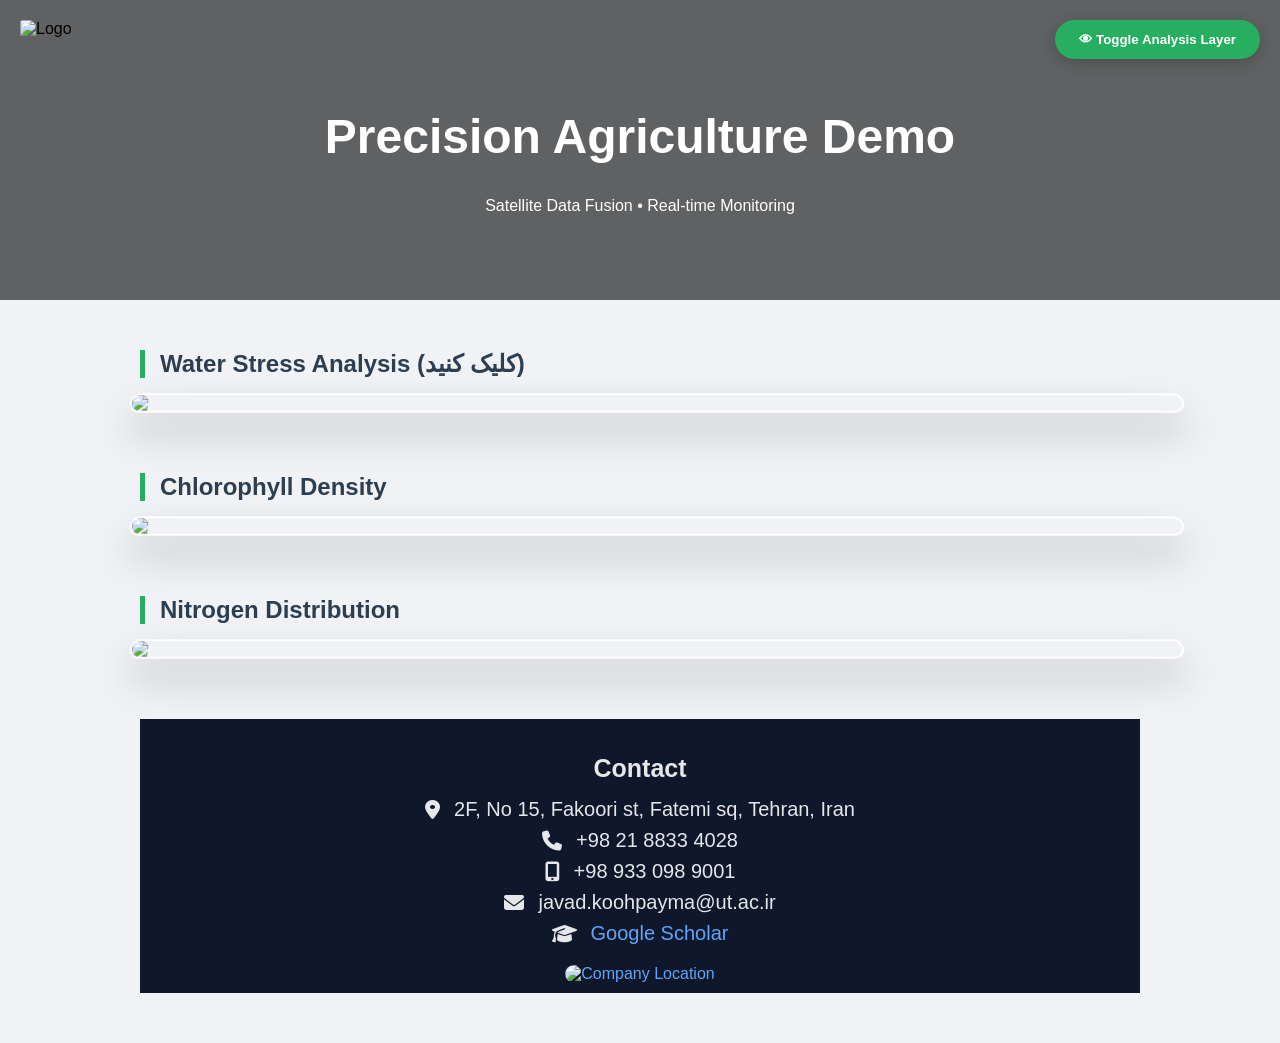
==== index.html @ 9142cc86 "Create index.html" ====
<!DOCTYPE html>
<html lang="en">
<head>
<meta charset="UTF-8">
<title>Satellite Monitoring – Perfect Alignment</title>
<meta name="viewport" content="width=device-width, initial-scale=1">

<style>
body {
    margin: 0;
    font-family: 'Segoe UI', Tahoma, Geneva, Verdana, sans-serif;
    background: #f0f2f5;
}

/* HEADER */
.header {
    height: 300px;
    background: linear-gradient(rgba(0,0,0,0.6), rgba(0,0,0,0.6)), url("header_satellite.jpg");
    background-size: cover;
    background-position: center;
    display: flex;
    align-items: center;
    justify-content: center;
    text-align: center;
    color: white;
}

/* CONTAINER */
.container {
    max-width: 1000px;
    margin: 50px auto;
    padding: 0 20px;
}

.image-block {
    margin-bottom: 60px;
}

.image-block h2 {
    margin-bottom: 15px;
    color: #2c3e50;
    border-left: 5px solid #27ae60;
    padding-left: 15px;
}

/* MAP WRAPPER (The Magic Layer) */
.map-bg {
    width: 105%;
	margin-left: -1%;
    /* انطباق ۱۰۰ درصد تصویر پس‌زمینه */
    background-image: url("satellite_underlay.jpg");
    background-size: 100% 100%; 
    background-repeat: no-repeat;
    
    border-radius: 12px;
    border: 2px solid #fff;
    overflow: hidden;

    /* افکت سه‌بعدی روی کل ظرف (هر دو لایه با هم) */
    box-shadow: 0 20px 40px rgba(0,0,0,0.2);
    transform: perspective(1200px) rotateX(15deg);
    transition: transform 0.5s cubic-bezier(0.2, 1, 0.3, 1), box-shadow 0.5s ease;
}

.map-bg:hover {
    transform: perspective(1200px) rotateX(0deg) scale(1.02);
    box-shadow: 0 30px 60px rgba(0,0,0,0.3);
}

/* ANALYSIS OVERLAY IMAGE */
.map-bg img {
    display: block;
    width: 100%;
    height: auto;
    /* اعمال شفاف‌سازی روی لایه بالایی */
    mix-blend-mode: normal;
    transition: opacity 0.3s ease;
}

/* TOGGLE BUTTON */
#toggleBlend {
    position: fixed;
    top: 20px;
    right: 20px;
    padding: 12px 24px;
    background: #27ae60;
    color: white;
    border: none;
    border-radius: 30px;
    font-weight: bold;
    cursor: pointer;
    z-index: 1000;
    box-shadow: 0 4px 15px rgba(0,0,0,0.2);
    transition: all 0.3s ease;
}

#toggleBlend:hover {
    background: #2ecc71;
    transform: translateY(-2px);
}

#toggleBlend:active {
    transform: translateY(0);
}

h1 {
    font-size: 48px;        /* سایز بزرگ */
    margin-top: 40px;
}

.logo-wrap{
    position: absolute;
    top: 20px;
    left: 20px;
    z-index: 10;
}

.logo{
    width: clamp(90px, 12vw, 140px);      /* ثابت */
    height: auto;      /* نسبت تصویر حفظ می‌شود */
    max-width: none;   /* جلوی کوچک/بزرگ شدن ناخواسته را بگیر */
    object-fit: contain;
    display: block;
	border-radius: 3px;
}

.contact-footer{
    margin-top:10px;
    padding:10px 10px;
    background:#0f172a;
    color:#e5e7eb;
    text-align:center;
    font-family:Arial, sans-serif;
}

.contact-footer h3{
    margin-bottom:15px;
    font-size:25px;
}


.contact-footer p {
	margin:6px 0;
    font-size:20px;
    display: flex;
    align-items: center;
    justify-content: center;
    gap: 14px;   /* فاصله بیشتر بین آیکن و متن */
    margin: 8px 0;
}

.contact-footer a{
    color:#60a5fa;
    text-decoration:none;
}

.contact-footer a:hover{
    text-decoration:underline;
}

.map-box{
    margin-top:20px;
}

.map-box img{
    width:100%;
    max-width:500px;
    border-radius:10px;
    cursor:pointer;
    transition:0.3s;
}

.map-box img:hover{
    transform:scale(1.03);
}


</style>
</head>
<link rel="stylesheet" href="https://cdnjs.cloudflare.com/ajax/libs/font-awesome/6.5.0/css/all.min.css">

<body>

<button id="toggleBlend">👁 Toggle Analysis Layer</button>

<div class="header">
    <div>
        <h1>Precision Agriculture Demo</h1>
        <p>Satellite Data Fusion • Real-time Monitoring</p>
    </div>
</div>
<div class="logo-wrap">
  <img src="logo.png" alt="Logo" class="logo">
</div>

<div class="container">

	

    <div class="image-block">
        <h2>Water Stress Analysis (کلیک کنید)</h2>
        <div class="map-bg">
            <img src="water_stress_sample.png" class="analysis-layer">
        </div>
    </div>

    <div class="image-block">
        <h2>Chlorophyll Density</h2>
        <div class="map-bg">
            <img src="chlorophyll_sample.png" class="analysis-layer">
        </div>
    </div>

    <div class="image-block">
        <h2>Nitrogen Distribution</h2>
        <div class="map-bg">
            <img src="nitrogen_sample.png" class="analysis-layer">
        </div>
    </div>
	
	<footer class="contact-footer">

<h3>Contact</h3>

<p>
<i class="fa-solid fa-location-dot"></i>
2F, No 15, Fakoori st, Fatemi sq, Tehran, Iran
</p>

<p>
<i class="fa-solid fa-phone"></i>
+98 21 8833 4028
</p>

<p>
<i class="fa-solid fa-mobile-screen-button"></i>
     +98 933 098 9001
</p>

<p>
<i class="fa-solid fa-envelope"></i>
 javad.koohpayma@ut.ac.ir
</p>

<p>
<i class="fa-solid fa-graduation-cap"></i>
<a href="https://scholar.google.com/" target="_blank">
Google Scholar
</a>
</p>

<div class="map-box">

<a href="https://www.google.com/maps?q=35.72016,51.40021" target="_blank">

<img src="company_location.jpg" alt="Company Location">

</a>

</div>


</footer>




</div>

<script>

    // دکمه کلی - همان قبلی
    let isBlended = false;   // پیش فرض: غیر شفاف
    const button = document.getElementById("toggleBlend");
    const images = document.querySelectorAll(".analysis-layer");

    button.onclick = function() {
        isBlended = !isBlended;

        images.forEach(img => {
            img.style.mixBlendMode = isBlended ? "multiply" : "normal";
        });

        button.style.background = isBlended ? "#27ae60" : "#2c3e50";
        button.innerText = isBlended ? "👁 Analysis Mode (ON)" : "🗺 Satellite Only (OFF)";
    };

    // کلیک روی هر عکس → فقط همان یکی شفاف/غیرشفاف شود
    images.forEach(img => {
        img.addEventListener("click", function() {
            if (img.style.mixBlendMode === "multiply") {
                img.style.mixBlendMode = "normal";     // غیر شفاف
            } else {
                img.style.mixBlendMode = "multiply";   // شفاف
            }
        });
    });

</script>


</body>
</html>
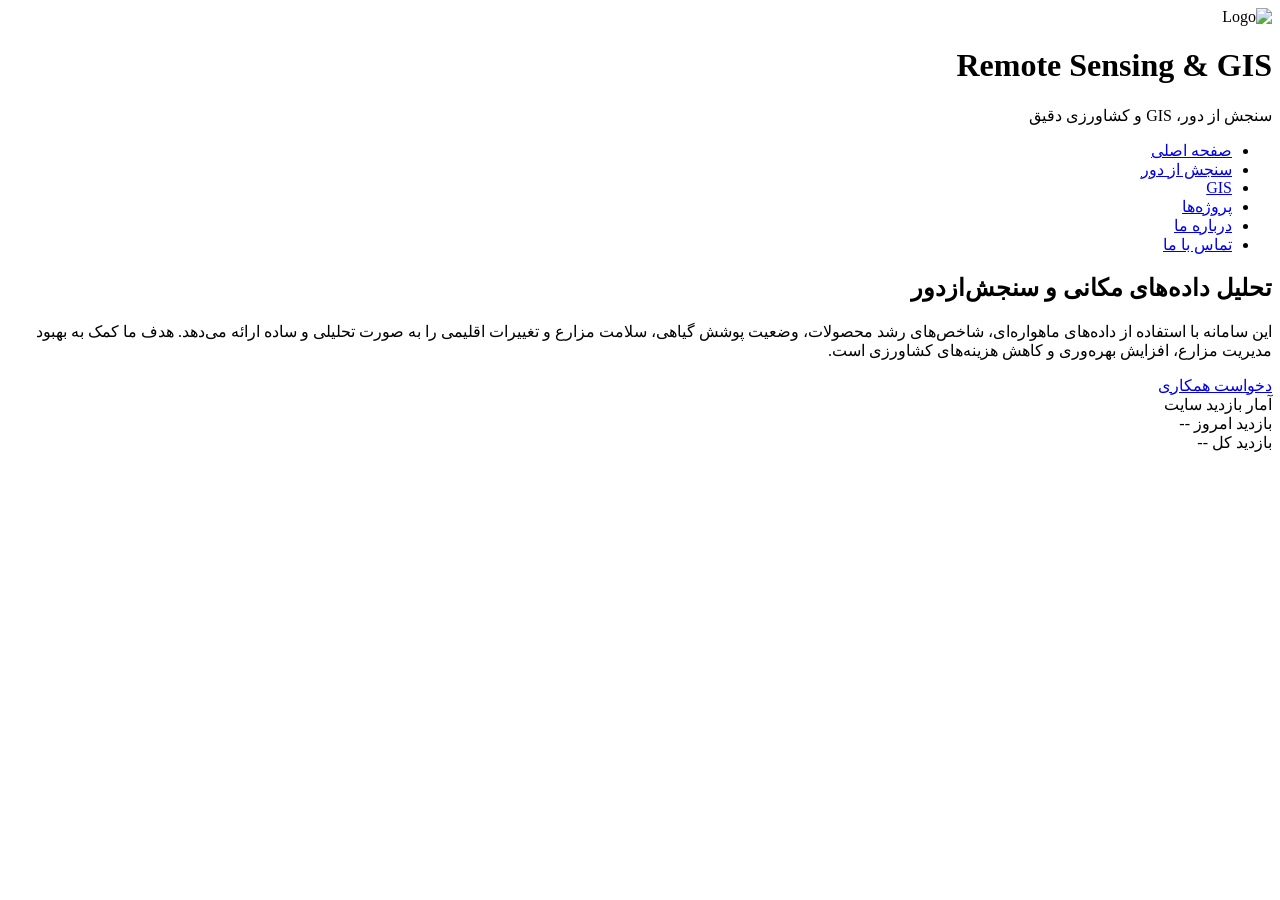
==== commit c77ac96f: "index.html" ====
--- a/index.html
+++ b/index.html
@@ -1,303 +1,71 @@
 <!DOCTYPE html>
-<html lang="en">
+<html lang="fa" dir="rtl">
 <head>
-<meta charset="UTF-8">
-<title>Satellite Monitoring – Perfect Alignment</title>
-<meta name="viewport" content="width=device-width, initial-scale=1">
+    <meta charset="UTF-8">
+    <title>GeoKesht</title>
+	<link rel="icon" href="favicon.png" type="image/png">
+    <link rel="stylesheet" href="style.css">
+	
+</head>
+<body>
 
-<style>
-body {
-    margin: 0;
-    font-family: 'Segoe UI', Tahoma, Geneva, Verdana, sans-serif;
-    background: #f0f2f5;
-}
+<div class="header">
+    <div class="logo-wrap">
+        <img src="logo.png" alt="Logo" class="logo">
+    </div>
 
-/* HEADER */
-.header {
-    height: 300px;
-    background: linear-gradient(rgba(0,0,0,0.6), rgba(0,0,0,0.6)), url("header_satellite.jpg");
-    background-size: cover;
-    background-position: center;
-    display: flex;
-    align-items: center;
-    justify-content: center;
-    text-align: center;
-    color: white;
-}
+    <div class="header-text">
+        <h1>Remote Sensing & GIS</h1>
+        <p>سنجش از دور، GIS و کشاورزی دقیق</p>
+    </div>
+</div>
 
-/* CONTAINER */
-.container {
-    max-width: 1000px;
-    margin: 50px auto;
-    padding: 0 20px;
-}
+<nav>
+    <ul>
+        <li><a href="index.html">صفحه اصلی</a></li>
+        <li><a href="remotesensing.html">سنجش از دور</a></li>
+        <li><a href="gis.html">GIS</a></li>
+        <li><a href="projects.html">پروژه‌ها</a></li>
+        <li><a href="about.html">درباره ما</a></li>
+        <li><a href="contact.html">تماس با ما</a></li>
+    </ul>
+</nav>
 
-.image-block {
-    margin-bottom: 60px;
-}
-
-.image-block h2 {
-    margin-bottom: 15px;
-    color: #2c3e50;
-    border-left: 5px solid #27ae60;
-    padding-left: 15px;
-}
-
-/* MAP WRAPPER (The Magic Layer) */
-.map-bg {
-    width: 105%;
-	margin-left: -1%;
-    /* انطباق ۱۰۰ درصد تصویر پس‌زمینه */
-    background-image: url("satellite_underlay.jpg");
-    background-size: 100% 100%; 
-    background-repeat: no-repeat;
-    
-    border-radius: 12px;
-    border: 2px solid #fff;
-    overflow: hidden;
-
-    /* افکت سه‌بعدی روی کل ظرف (هر دو لایه با هم) */
-    box-shadow: 0 20px 40px rgba(0,0,0,0.2);
-    transform: perspective(1200px) rotateX(15deg);
-    transition: transform 0.5s cubic-bezier(0.2, 1, 0.3, 1), box-shadow 0.5s ease;
-}
-
-.map-bg:hover {
-    transform: perspective(1200px) rotateX(0deg) scale(1.02);
-    box-shadow: 0 30px 60px rgba(0,0,0,0.3);
-}
-
-/* ANALYSIS OVERLAY IMAGE */
-.map-bg img {
-    display: block;
-    width: 100%;
-    height: auto;
-    /* اعمال شفاف‌سازی روی لایه بالایی */
-    mix-blend-mode: normal;
-    transition: opacity 0.3s ease;
-}
-
-/* TOGGLE BUTTON */
-#toggleBlend {
-    position: fixed;
-    top: 20px;
-    right: 20px;
-    padding: 12px 24px;
-    background: #27ae60;
-    color: white;
-    border: none;
-    border-radius: 30px;
-    font-weight: bold;
-    cursor: pointer;
-    z-index: 1000;
-    box-shadow: 0 4px 15px rgba(0,0,0,0.2);
-    transition: all 0.3s ease;
-}
-
-#toggleBlend:hover {
-    background: #2ecc71;
-    transform: translateY(-2px);
-}
-
-#toggleBlend:active {
-    transform: translateY(0);
-}
-
-h1 {
-    font-size: 48px;        /* سایز بزرگ */
-    margin-top: 40px;
-}
-
-.logo-wrap{
-    position: absolute;
-    top: 20px;
-    left: 20px;
-    z-index: 10;
-}
-
-.logo{
-    width: clamp(90px, 12vw, 140px);      /* ثابت */
-    height: auto;      /* نسبت تصویر حفظ می‌شود */
-    max-width: none;   /* جلوی کوچک/بزرگ شدن ناخواسته را بگیر */
-    object-fit: contain;
-    display: block;
-	border-radius: 3px;
-}
-
-.contact-footer{
-    margin-top:10px;
-    padding:10px 10px;
-    background:#0f172a;
-    color:#e5e7eb;
-    text-align:center;
-    font-family:Arial, sans-serif;
-}
-
-.contact-footer h3{
-    margin-bottom:15px;
-    font-size:25px;
-}
+<section class="content">
+    <h1>تحلیل داده‌های مکانی و سنجش‌ازدور</h1>
+	<p>این سامانه با استفاده از داده‌های ماهواره‌ای، شاخص‌های رشد محصولات، وضعیت پوشش گیاهی، سلامت مزارع و تغییرات اقلیمی را به صورت تحلیلی و ساده ارائه می‌دهد. هدف ما کمک به بهبود مدیریت مزارع، افزایش بهره‌وری و کاهش هزینه‌های کشاورزی است.</p>
+	<a href="contact.html" class="cta-btn">دخواست همکاری</a>
 
 
-.contact-footer p {
-	margin:6px 0;
-    font-size:20px;
-    display: flex;
-    align-items: center;
-    justify-content: center;
-    gap: 14px;   /* فاصله بیشتر بین آیکن و متن */
-    margin: 8px 0;
-}
+</section>
+<div class="stats-card">
+    <div class="stats-header">
+        <i class="fa-solid fa-chart-line"></i>
+        <span>آمار بازدید سایت</span>
+    </div>
 
-.contact-footer a{
-    color:#60a5fa;
-    text-decoration:none;
-}
+    <div class="stats-content">
+        <div class="stat-item">
+            <span class="stat-title">بازدید امروز</span>
+            <span id="today-count" class="stat-number">--</span>
+        </div>
 
-.contact-footer a:hover{
-    text-decoration:underline;
-}
-
-.map-box{
-    margin-top:20px;
-}
-
-.map-box img{
-    width:100%;
-    max-width:500px;
-    border-radius:10px;
-    cursor:pointer;
-    transition:0.3s;
-}
-
-.map-box img:hover{
-    transform:scale(1.03);
-}
-
-
-</style>
-</head>
-<link rel="stylesheet" href="https://cdnjs.cloudflare.com/ajax/libs/font-awesome/6.5.0/css/all.min.css">
-
-<body>
-
-<button id="toggleBlend">👁 Toggle Analysis Layer</button>
-
-<div class="header">
-    <div>
-        <h1>Precision Agriculture Demo</h1>
-        <p>Satellite Data Fusion • Real-time Monitoring</p>
-    </div>
-</div>
-<div class="logo-wrap">
-  <img src="logo.png" alt="Logo" class="logo">
-</div>
-
-<div class="container">
-
-	
-
-    <div class="image-block">
-        <h2>Water Stress Analysis (کلیک کنید)</h2>
-        <div class="map-bg">
-            <img src="water_stress_sample.png" class="analysis-layer">
+        <div class="stat-item">
+            <span class="stat-title">بازدید کل</span>
+            <span id="total-count" class="stat-number">--</span>
         </div>
     </div>
-
-    <div class="image-block">
-        <h2>Chlorophyll Density</h2>
-        <div class="map-bg">
-            <img src="chlorophyll_sample.png" class="analysis-layer">
-        </div>
-    </div>
-
-    <div class="image-block">
-        <h2>Nitrogen Distribution</h2>
-        <div class="map-bg">
-            <img src="nitrogen_sample.png" class="analysis-layer">
-        </div>
-    </div>
-	
-	<footer class="contact-footer">
-
-<h3>Contact</h3>
-
-<p>
-<i class="fa-solid fa-location-dot"></i>
-2F, No 15, Fakoori st, Fatemi sq, Tehran, Iran
-</p>
-
-<p>
-<i class="fa-solid fa-phone"></i>
-+98 21 8833 4028
-</p>
-
-<p>
-<i class="fa-solid fa-mobile-screen-button"></i>
-     +98 933 098 9001
-</p>
-
-<p>
-<i class="fa-solid fa-envelope"></i>
- javad.koohpayma@ut.ac.ir
-</p>
-
-<p>
-<i class="fa-solid fa-graduation-cap"></i>
-<a href="https://scholar.google.com/" target="_blank">
-Google Scholar
-</a>
-</p>
-
-<div class="map-box">
-
-<a href="https://www.google.com/maps?q=35.72016,51.40021" target="_blank">
-
-<img src="company_location.jpg" alt="Company Location">
-
-</a>
-
-</div>
-
-
-</footer>
-
-
-
-
 </div>
 
 <script>
-
-    // دکمه کلی - همان قبلی
-    let isBlended = false;   // پیش فرض: غیر شفاف
-    const button = document.getElementById("toggleBlend");
-    const images = document.querySelectorAll(".analysis-layer");
-
-    button.onclick = function() {
-        isBlended = !isBlended;
-
-        images.forEach(img => {
-            img.style.mixBlendMode = isBlended ? "multiply" : "normal";
-        });
-
-        button.style.background = isBlended ? "#27ae60" : "#2c3e50";
-        button.innerText = isBlended ? "👁 Analysis Mode (ON)" : "🗺 Satellite Only (OFF)";
-    };
-
-    // کلیک روی هر عکس → فقط همان یکی شفاف/غیرشفاف شود
-    images.forEach(img => {
-        img.addEventListener("click", function() {
-            if (img.style.mixBlendMode === "multiply") {
-                img.style.mixBlendMode = "normal";     // غیر شفاف
-            } else {
-                img.style.mixBlendMode = "multiply";   // شفاف
-            }
-        });
-    });
-
+fetch("counter.php")
+  .then(response => response.json())
+  .then(data => {
+      document.getElementById("today-count").innerText = data.today;
+      document.getElementById("total-count").innerText = data.total;
+  });
 </script>
-
 
 </body>
 </html>
+
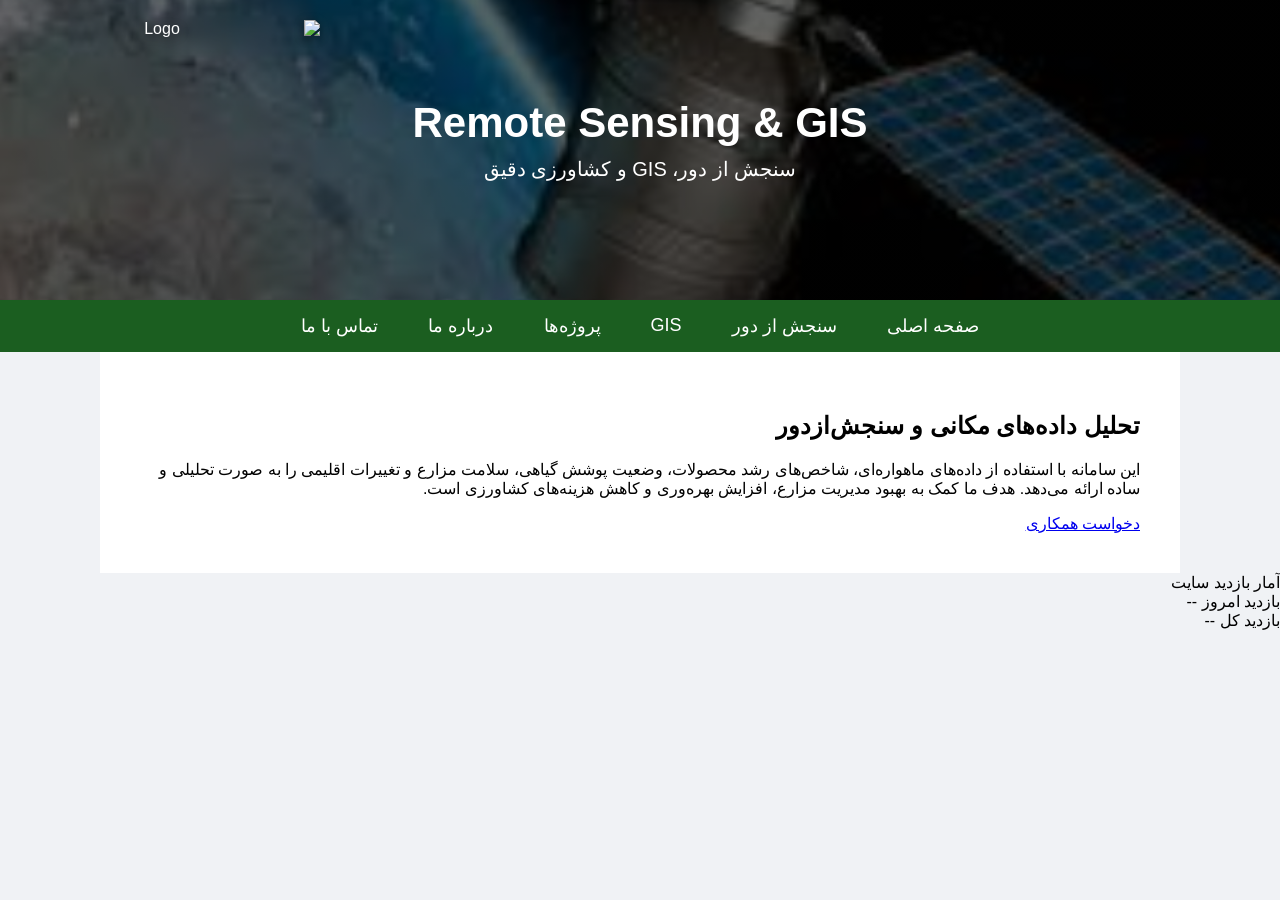
==== commit c526cfa2: "Add files via upload" ====
--- a/index.html
+++ b/index.html
@@ -1,71 +1,71 @@
-<!DOCTYPE html>
-<html lang="fa" dir="rtl">
-<head>
-    <meta charset="UTF-8">
-    <title>GeoKesht</title>
-	<link rel="icon" href="favicon.png" type="image/png">
-    <link rel="stylesheet" href="style.css">
-	
-</head>
-<body>
-
-<div class="header">
-    <div class="logo-wrap">
-        <img src="logo.png" alt="Logo" class="logo">
-    </div>
-
-    <div class="header-text">
-        <h1>Remote Sensing & GIS</h1>
-        <p>سنجش از دور، GIS و کشاورزی دقیق</p>
-    </div>
-</div>
-
-<nav>
-    <ul>
-        <li><a href="index.html">صفحه اصلی</a></li>
-        <li><a href="remotesensing.html">سنجش از دور</a></li>
-        <li><a href="gis.html">GIS</a></li>
-        <li><a href="projects.html">پروژه‌ها</a></li>
-        <li><a href="about.html">درباره ما</a></li>
-        <li><a href="contact.html">تماس با ما</a></li>
-    </ul>
-</nav>
-
-<section class="content">
-    <h1>تحلیل داده‌های مکانی و سنجش‌ازدور</h1>
-	<p>این سامانه با استفاده از داده‌های ماهواره‌ای، شاخص‌های رشد محصولات، وضعیت پوشش گیاهی، سلامت مزارع و تغییرات اقلیمی را به صورت تحلیلی و ساده ارائه می‌دهد. هدف ما کمک به بهبود مدیریت مزارع، افزایش بهره‌وری و کاهش هزینه‌های کشاورزی است.</p>
-	<a href="contact.html" class="cta-btn">دخواست همکاری</a>
-
-
-</section>
-<div class="stats-card">
-    <div class="stats-header">
-        <i class="fa-solid fa-chart-line"></i>
-        <span>آمار بازدید سایت</span>
-    </div>
-
-    <div class="stats-content">
-        <div class="stat-item">
-            <span class="stat-title">بازدید امروز</span>
-            <span id="today-count" class="stat-number">--</span>
-        </div>
-
-        <div class="stat-item">
-            <span class="stat-title">بازدید کل</span>
-            <span id="total-count" class="stat-number">--</span>
-        </div>
-    </div>
-</div>
-
-<script>
-fetch("counter.php")
-  .then(response => response.json())
-  .then(data => {
-      document.getElementById("today-count").innerText = data.today;
-      document.getElementById("total-count").innerText = data.total;
-  });
-</script>
-
-</body>
-</html>
-
+<!DOCTYPE html>
+<html lang="fa" dir="rtl">
+<head>
+    <meta charset="UTF-8">
+    <title>GeoKesht</title>
+	<link rel="icon" href="favicon.png" type="image/png">
+    <link rel="stylesheet" href="style.css">
+	
+</head>
+<body>
+
+<div class="header">
+    <div class="logo-wrap">
+        <img src="logo.png" alt="Logo" class="logo">
+    </div>
+
+    <div class="header-text">
+        <h1>Remote Sensing & GIS</h1>
+        <p>سنجش از دور، GIS و کشاورزی دقیق</p>
+    </div>
+</div>
+
+<nav>
+    <ul>
+        <li><a href="index.html">صفحه اصلی</a></li>
+        <li><a href="remotesensing.html">سنجش از دور</a></li>
+        <li><a href="gis.html">GIS</a></li>
+        <li><a href="projects.html">پروژه‌ها</a></li>
+        <li><a href="about.html">درباره ما</a></li>
+        <li><a href="contact.html">تماس با ما</a></li>
+    </ul>
+</nav>
+
+<section class="content">
+    <h1>تحلیل داده‌های مکانی و سنجش‌ازدور</h1>
+	<p>این سامانه با استفاده از داده‌های ماهواره‌ای، شاخص‌های رشد محصولات، وضعیت پوشش گیاهی، سلامت مزارع و تغییرات اقلیمی را به صورت تحلیلی و ساده ارائه می‌دهد. هدف ما کمک به بهبود مدیریت مزارع، افزایش بهره‌وری و کاهش هزینه‌های کشاورزی است.</p>
+	<a href="contact.html" class="cta-btn">دخواست همکاری</a>
+
+
+</section>
+<div class="stats-card">
+    <div class="stats-header">
+        <i class="fa-solid fa-chart-line"></i>
+        <span>آمار بازدید سایت</span>
+    </div>
+
+    <div class="stats-content">
+        <div class="stat-item">
+            <span class="stat-title">بازدید امروز</span>
+            <span id="today-count" class="stat-number">--</span>
+        </div>
+
+        <div class="stat-item">
+            <span class="stat-title">بازدید کل</span>
+            <span id="total-count" class="stat-number">--</span>
+        </div>
+    </div>
+</div>
+
+<script>
+fetch("counter.php")
+  .then(response => response.json())
+  .then(data => {
+      document.getElementById("today-count").innerText = data.today;
+      document.getElementById("total-count").innerText = data.total;
+  });
+</script>
+
+</body>
+</html>
+
--- a/style.css
+++ b/style.css
@@ -0,0 +1,425 @@
+/* ===================== */
+/* BASE STYLES */
+/* ===================== */
+
+body {
+    margin: 0;
+    /* font-family: "B Mitra", 'Segoe UI', Tahoma, Geneva, Verdana, sans-serif; */
+	font-family:  sans-serif;
+    background: #f0f2f5;
+    direction: rtl;
+}
+
+/* ===================== */
+/* HEADER */
+/* ===================== */
+
+.header {
+    position: relative;
+    height: 300px;
+    background: linear-gradient(rgba(0,0,0,0.6), rgba(0,0,0,0.6)), url("header_satellite.jpg");
+    background-size: cover;
+    background-position: center;
+    display: flex;
+    align-items: center;
+    justify-content: center;
+    text-align: center;
+    color: white;
+}
+
+.header-text h1 {
+    margin: 0;
+    font-size: 42px;
+}
+
+.header-text p {
+    margin-top: 10px;
+    font-size: 20px;
+}
+
+/* LOGO */
+
+.logo-wrap {
+    position: absolute;
+    top: 20px;
+    left: 20px;
+    z-index: 10;
+}
+
+.logo {
+    width: clamp(120px, 12vw, 220px);
+    height: auto;
+    max-width: 100%;
+    object-fit: contain;
+    display: block;
+}
+
+/* ===================== */
+/* NAVIGATION */
+/* ===================== */
+
+nav {
+    background: #1b5e20;
+}
+
+nav ul {
+    list-style: none;
+    margin: 0;
+    padding: 0;
+    display: flex;
+    justify-content: center;
+}
+
+nav ul li a {
+    display: block;
+    padding: 15px 25px;
+    color: white;
+    text-decoration: none;
+    font-size: 18px;
+}
+
+nav ul li a:hover {
+    background: #388e3c;
+}
+
+/* ===================== */
+/* CONTENT */
+/* ===================== */
+
+.content {
+    padding: 40px;
+    max-width: 1000px;
+    margin: auto;
+    background: white;
+}
+
+.container {
+    max-width: 1000px;
+    margin: 50px auto;
+    padding: 0 20px;
+}
+
+/* ===================== */
+/* INTRO & TEXT */
+/* ===================== */
+
+.intro-text,
+.analysis-desc {
+    direction: rtl;
+    text-align: justify;
+    max-width: 1200px;
+    margin: 20px auto;
+    padding: 0 20px;
+    line-height: 1.9;
+    color: #2c3e50;
+}
+
+.intro-text h2 {
+    text-align: right;
+    margin-bottom: 10px;
+    font-size: 28px;
+}
+
+.block-desc {
+    max-width: 1200px;
+    margin: 8px auto 12px;
+    padding: 0 10px;
+    font-size: 15px;
+    line-height: 1.8;
+    color: #444;
+}
+
+/* ===================== */
+/* IMAGE BLOCKS */
+/* ===================== */
+
+.image-block {
+    margin-bottom: 60px;
+}
+
+.image-block h2 {
+    margin-bottom: 15px;
+    color: #2c3e50;
+    border-left: 5px solid #27ae60;
+    padding-left: 15px;
+}
+
+/* ===================== */
+/* MAP SECTION */
+/* ===================== */
+
+.map-bg {
+    width: 100%;
+    background-image: url("satellite_underlay.jpg");
+    background-size: 100% 100%;
+    background-repeat: no-repeat;
+    border-radius: 12px;
+    border: 2px solid #fff;
+    overflow: hidden;
+    box-shadow: 0 20px 40px rgba(0,0,0,0.2);
+    transform: perspective(1200px) rotateX(20deg);
+    transition: transform 0.5s ease, box-shadow 0.5s ease;
+}
+
+.map-bg:hover {
+    transform: perspective(1200px) rotateX(0deg) scale(1.02);
+    box-shadow: 0 30px 60px rgba(0,0,0,0.3);
+}
+
+.map-bg img {
+    display: block;
+    width: 100%;
+    height: auto;
+}
+
+/* ===================== */
+/* ANALYSIS IMAGE */
+/* ===================== */
+
+.analysis-layer {
+    display: block;
+    width: 100%;
+    height: auto;
+    border-radius: 12px;
+    box-shadow: 0 12px 30px rgba(0, 0, 0, 0.35);
+    transition: transform 0.3s ease, box-shadow 0.3s ease;
+}
+
+.analysis-layer:hover {
+    transform: translateY(-4px) scale(1.01);
+    box-shadow: 0 18px 40px rgba(0, 0, 0, 0.45);
+}
+
+/* ===================== */
+/* CONTACT FOOTER */
+/* ===================== */
+.contact-footer a {
+    color: #60a5fa;
+    text-decoration: none;
+}
+
+.contact-footer a:hover {
+    text-decoration: underline;
+}
+
+
+.contact-footer{
+    margin-top:10px;
+    padding:10px 10px;
+    background:#0f172a;
+    color:#e5e7eb;
+    text-align:center;
+    font-family:Arial, sans-serif;
+	 direction: ltr;
+}
+
+.contact-footer h3{
+    margin-bottom:15px;
+    font-size:25px;
+}
+
+
+.contact-footer p {
+	margin:6px 0;
+    font-size:20px;
+    display: flex;
+    align-items: center;
+    justify-content: center;
+    gap: 14px;   /* فاصله بیشتر بین آیکن و متن */
+    margin: 8px 0;
+}
+
+
+
+
+/* ===================== */
+/* MAP & QR */
+/* ===================== */
+
+.map-box {
+    display: flex;
+    justify-content: center;
+    align-items: flex-start;
+    gap: 30px;
+    margin-top: 20px;
+    flex-wrap: wrap;
+}
+
+.map-box img {
+    width: 100%;
+    max-width: 420px;
+    border-radius: 10px;
+    transition: 0.3s;
+}
+
+.map-box img:hover {
+    transform: scale(1.03);
+}
+
+.qr-container {
+    text-align: center;
+    margin-top: 10px;
+}
+
+.qr-container img {
+    width: 90px;
+    border: 2px solid #eee;
+    border-radius: 8px;
+    padding: 8px;
+    background: white;
+}
+
+/* ===================== */
+/* FOOTER */
+/* ===================== */
+
+footer {
+    text-align: center;
+    padding: 20px;
+    background: #ddd;
+    margin-top: 40px;
+}
+
+/* ===================== */
+/* RESPONSIVE */
+/* ===================== */
+
+@media (max-width: 600px) {
+
+    .header {
+        height: 220px;
+        padding-top: 50px;
+    }
+
+    .header-text h1 {
+        font-size: 28px;
+    }
+
+    .header-text p {
+        font-size: 16px;
+    }
+
+    .logo-wrap {
+        top: 10px;
+        left: 10px;
+    }
+
+    .logo {
+        width: 90px !important;
+    }
+
+}
+
+
+
+
+.image-container {
+  display: flex;
+  justify-content: center; /* اگر بخواهی وسط صفحه باشد */
+  gap: 20px;              /* فاصله بین تصاویر */
+  flex-wrap: wrap;        /* بسیار مهم، اجازه می‌دهد وقتی جا نیست، تصاویر بروند زیر هم */
+}
+
+.image-container img {
+  height: 300px;
+  width: auto;
+  max-width: 100%;       /* باعث می‌شود وقتی صفحه کوچک شد عرض تصویر بیش از اندازه container نشود */
+  object-fit: contain;   /* حفظ نسبت و نمایش کامل */
+}
+
+/* وقتی صفحه خیلی کوچک‌تر شد، ارتفاع تصاویر کمتر شود */
+@media (max-width: 650px) {
+  .image-container img {
+    height: 200px;  /* یا هر اندازه که متناسب باشه */
+  }
+}
+
+
+
+/* ---- Modern Header ---- */
+.main-header {
+    background: linear-gradient(135deg, #0a4a2f, #0e6b43);
+    padding: 15px 0;
+    color: #fff;
+    box-shadow: 0 4px 15px rgba(0,0,0,0.2);
+}
+
+.header-container {
+    width: 90%;
+    max-width: 1200px;
+    margin: auto;
+    display: flex;
+    align-items: center;
+    justify-content: space-between;
+}
+
+.logo-area {
+    display: flex;
+    align-items: center;
+    gap: 15px;
+}
+
+.logo {
+    width: 300px;
+    height: auto;
+    filter: drop-shadow(0 2px 5px rgba(0,0,0,0.4));
+}
+
+.title-group h1 {
+    font-size: 28px;
+    margin: 0;
+    font-weight: bold;
+}
+
+.title-group p {
+    margin: 0;
+    font-size: 14px;
+    opacity: 0.9;
+}
+
+
+
+/* Hover underline animation */
+.nav a::after {
+    content: "";
+    position: absolute;
+    right: 0;
+    bottom: -3px;
+    width: 0%;
+    height: 2px;
+    background: #ffffff;
+    transition: width 0.3s;
+}
+
+.nav a:hover::after {
+    width: 100%;
+}
+
+.nav a.active {
+    font-weight: bold;
+    color: #e0ffe9;
+}
+
+/* ---- Responsive ---- */
+@media(max-width: 850px) {
+    .header-container {
+        flex-direction: column;
+        text-align: center;
+        gap: 15px;
+    }
+
+    .nav ul {
+        flex-wrap: wrap;
+        justify-content: center;
+        gap: 15px;
+    }
+}
+
+@media(max-width: 500px) {
+    .title-group h1 {
+        font-size: 22px;
+    }
+    .logo {
+        width: 55px;
+    }
+}
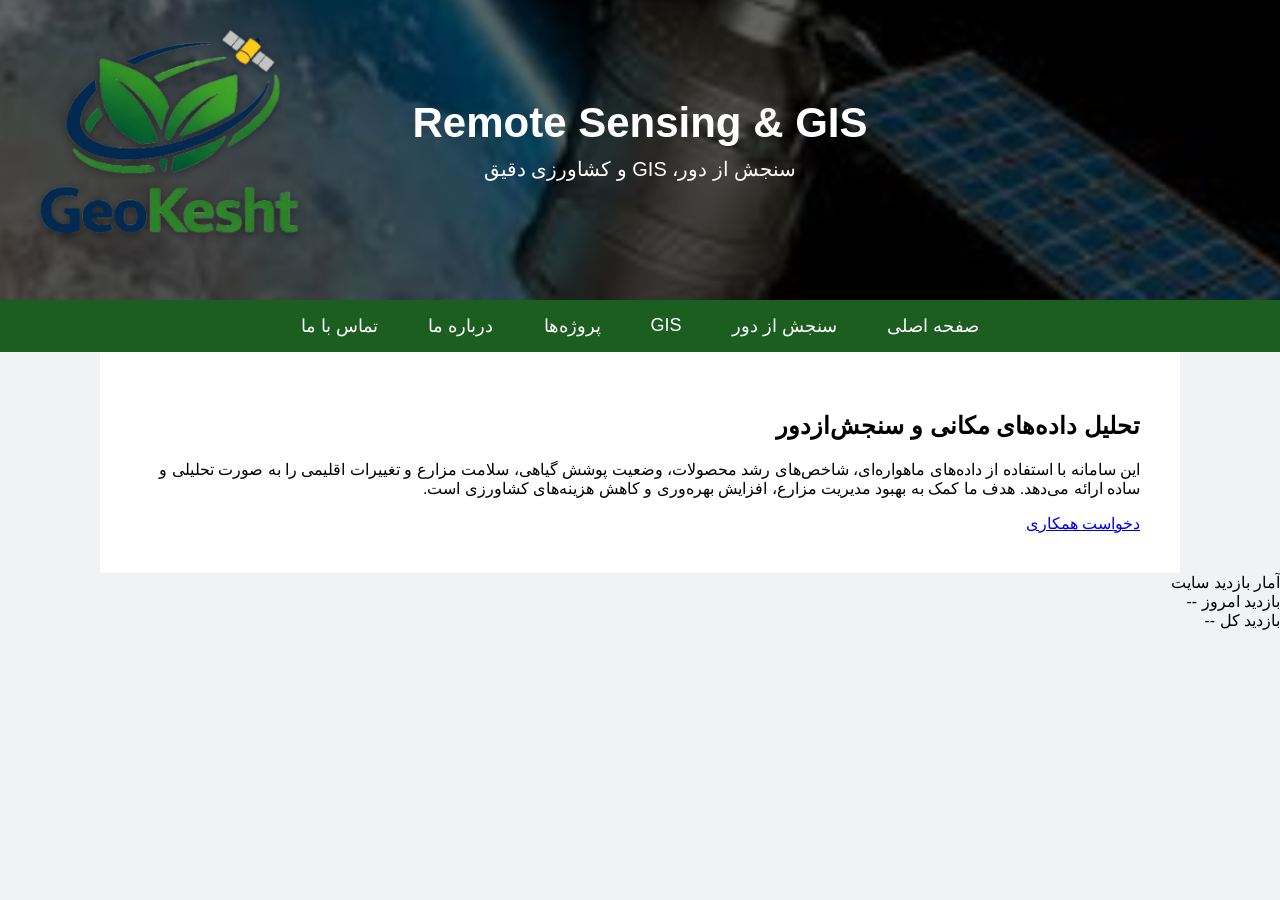
==== commit cdaa7d84: "Add files via upload" ====
--- a/index.html
+++ b/index.html
@@ -5,6 +5,7 @@
     <title>GeoKesht</title>
 	<link rel="icon" href="favicon.png" type="image/png">
     <link rel="stylesheet" href="style.css">
+	<meta name="viewport" content="width=device-width, initial-scale=1.0">
 	
 </head>
 <body>
--- a/style.css
+++ b/style.css
@@ -1,425 +1,453 @@
-/* ===================== */
-/* BASE STYLES */
-/* ===================== */
-
-body {
-    margin: 0;
-    /* font-family: "B Mitra", 'Segoe UI', Tahoma, Geneva, Verdana, sans-serif; */
-	font-family:  sans-serif;
-    background: #f0f2f5;
-    direction: rtl;
-}
-
-/* ===================== */
-/* HEADER */
-/* ===================== */
-
-.header {
-    position: relative;
-    height: 300px;
-    background: linear-gradient(rgba(0,0,0,0.6), rgba(0,0,0,0.6)), url("header_satellite.jpg");
-    background-size: cover;
-    background-position: center;
-    display: flex;
-    align-items: center;
-    justify-content: center;
-    text-align: center;
-    color: white;
-}
-
-.header-text h1 {
-    margin: 0;
-    font-size: 42px;
-}
-
-.header-text p {
-    margin-top: 10px;
-    font-size: 20px;
-}
-
-/* LOGO */
-
-.logo-wrap {
-    position: absolute;
-    top: 20px;
-    left: 20px;
-    z-index: 10;
-}
-
-.logo {
-    width: clamp(120px, 12vw, 220px);
-    height: auto;
-    max-width: 100%;
-    object-fit: contain;
-    display: block;
-}
-
-/* ===================== */
-/* NAVIGATION */
-/* ===================== */
-
-nav {
-    background: #1b5e20;
-}
-
-nav ul {
-    list-style: none;
-    margin: 0;
-    padding: 0;
-    display: flex;
-    justify-content: center;
-}
-
-nav ul li a {
-    display: block;
-    padding: 15px 25px;
-    color: white;
-    text-decoration: none;
-    font-size: 18px;
-}
-
-nav ul li a:hover {
-    background: #388e3c;
-}
-
-/* ===================== */
-/* CONTENT */
-/* ===================== */
-
-.content {
-    padding: 40px;
-    max-width: 1000px;
-    margin: auto;
-    background: white;
-}
-
-.container {
-    max-width: 1000px;
-    margin: 50px auto;
-    padding: 0 20px;
-}
-
-/* ===================== */
-/* INTRO & TEXT */
-/* ===================== */
-
-.intro-text,
-.analysis-desc {
-    direction: rtl;
-    text-align: justify;
-    max-width: 1200px;
-    margin: 20px auto;
-    padding: 0 20px;
-    line-height: 1.9;
-    color: #2c3e50;
-}
-
-.intro-text h2 {
-    text-align: right;
-    margin-bottom: 10px;
-    font-size: 28px;
-}
-
-.block-desc {
-    max-width: 1200px;
-    margin: 8px auto 12px;
-    padding: 0 10px;
-    font-size: 15px;
-    line-height: 1.8;
-    color: #444;
-}
-
-/* ===================== */
-/* IMAGE BLOCKS */
-/* ===================== */
-
-.image-block {
-    margin-bottom: 60px;
-}
-
-.image-block h2 {
-    margin-bottom: 15px;
-    color: #2c3e50;
-    border-left: 5px solid #27ae60;
-    padding-left: 15px;
-}
-
-/* ===================== */
-/* MAP SECTION */
-/* ===================== */
-
-.map-bg {
-    width: 100%;
-    background-image: url("satellite_underlay.jpg");
-    background-size: 100% 100%;
-    background-repeat: no-repeat;
-    border-radius: 12px;
-    border: 2px solid #fff;
-    overflow: hidden;
-    box-shadow: 0 20px 40px rgba(0,0,0,0.2);
-    transform: perspective(1200px) rotateX(20deg);
-    transition: transform 0.5s ease, box-shadow 0.5s ease;
-}
-
-.map-bg:hover {
-    transform: perspective(1200px) rotateX(0deg) scale(1.02);
-    box-shadow: 0 30px 60px rgba(0,0,0,0.3);
-}
-
-.map-bg img {
-    display: block;
-    width: 100%;
-    height: auto;
-}
-
-/* ===================== */
-/* ANALYSIS IMAGE */
-/* ===================== */
-
-.analysis-layer {
-    display: block;
-    width: 100%;
-    height: auto;
-    border-radius: 12px;
-    box-shadow: 0 12px 30px rgba(0, 0, 0, 0.35);
-    transition: transform 0.3s ease, box-shadow 0.3s ease;
-}
-
-.analysis-layer:hover {
-    transform: translateY(-4px) scale(1.01);
-    box-shadow: 0 18px 40px rgba(0, 0, 0, 0.45);
-}
-
-/* ===================== */
-/* CONTACT FOOTER */
-/* ===================== */
-.contact-footer a {
-    color: #60a5fa;
-    text-decoration: none;
-}
-
-.contact-footer a:hover {
-    text-decoration: underline;
-}
-
-
-.contact-footer{
-    margin-top:10px;
-    padding:10px 10px;
-    background:#0f172a;
-    color:#e5e7eb;
-    text-align:center;
-    font-family:Arial, sans-serif;
-	 direction: ltr;
-}
-
-.contact-footer h3{
-    margin-bottom:15px;
-    font-size:25px;
-}
-
-
-.contact-footer p {
-	margin:6px 0;
-    font-size:20px;
-    display: flex;
-    align-items: center;
-    justify-content: center;
-    gap: 14px;   /* فاصله بیشتر بین آیکن و متن */
-    margin: 8px 0;
-}
-
-
-
-
-/* ===================== */
-/* MAP & QR */
-/* ===================== */
-
-.map-box {
-    display: flex;
-    justify-content: center;
-    align-items: flex-start;
-    gap: 30px;
-    margin-top: 20px;
-    flex-wrap: wrap;
-}
-
-.map-box img {
-    width: 100%;
-    max-width: 420px;
-    border-radius: 10px;
-    transition: 0.3s;
-}
-
-.map-box img:hover {
-    transform: scale(1.03);
-}
-
-.qr-container {
-    text-align: center;
-    margin-top: 10px;
-}
-
-.qr-container img {
-    width: 90px;
-    border: 2px solid #eee;
-    border-radius: 8px;
-    padding: 8px;
-    background: white;
-}
-
-/* ===================== */
-/* FOOTER */
-/* ===================== */
-
-footer {
-    text-align: center;
-    padding: 20px;
-    background: #ddd;
-    margin-top: 40px;
-}
-
-/* ===================== */
-/* RESPONSIVE */
-/* ===================== */
-
-@media (max-width: 600px) {
-
-    .header {
-        height: 220px;
-        padding-top: 50px;
-    }
-
-    .header-text h1 {
-        font-size: 28px;
-    }
-
-    .header-text p {
-        font-size: 16px;
-    }
-
-    .logo-wrap {
-        top: 10px;
-        left: 10px;
-    }
-
-    .logo {
-        width: 90px !important;
-    }
-
-}
-
-
-
-
-.image-container {
-  display: flex;
-  justify-content: center; /* اگر بخواهی وسط صفحه باشد */
-  gap: 20px;              /* فاصله بین تصاویر */
-  flex-wrap: wrap;        /* بسیار مهم، اجازه می‌دهد وقتی جا نیست، تصاویر بروند زیر هم */
-}
-
-.image-container img {
-  height: 300px;
-  width: auto;
-  max-width: 100%;       /* باعث می‌شود وقتی صفحه کوچک شد عرض تصویر بیش از اندازه container نشود */
-  object-fit: contain;   /* حفظ نسبت و نمایش کامل */
-}
-
-/* وقتی صفحه خیلی کوچک‌تر شد، ارتفاع تصاویر کمتر شود */
-@media (max-width: 650px) {
-  .image-container img {
-    height: 200px;  /* یا هر اندازه که متناسب باشه */
-  }
-}
-
-
-
-/* ---- Modern Header ---- */
-.main-header {
-    background: linear-gradient(135deg, #0a4a2f, #0e6b43);
-    padding: 15px 0;
-    color: #fff;
-    box-shadow: 0 4px 15px rgba(0,0,0,0.2);
-}
-
-.header-container {
-    width: 90%;
-    max-width: 1200px;
-    margin: auto;
-    display: flex;
-    align-items: center;
-    justify-content: space-between;
-}
-
-.logo-area {
-    display: flex;
-    align-items: center;
-    gap: 15px;
-}
-
-.logo {
-    width: 300px;
-    height: auto;
-    filter: drop-shadow(0 2px 5px rgba(0,0,0,0.4));
-}
-
-.title-group h1 {
-    font-size: 28px;
-    margin: 0;
-    font-weight: bold;
-}
-
-.title-group p {
-    margin: 0;
-    font-size: 14px;
-    opacity: 0.9;
-}
-
-
-
-/* Hover underline animation */
-.nav a::after {
-    content: "";
-    position: absolute;
-    right: 0;
-    bottom: -3px;
-    width: 0%;
-    height: 2px;
-    background: #ffffff;
-    transition: width 0.3s;
-}
-
-.nav a:hover::after {
-    width: 100%;
-}
-
-.nav a.active {
-    font-weight: bold;
-    color: #e0ffe9;
-}
-
-/* ---- Responsive ---- */
-@media(max-width: 850px) {
-    .header-container {
-        flex-direction: column;
-        text-align: center;
-        gap: 15px;
-    }
-
-    .nav ul {
-        flex-wrap: wrap;
-        justify-content: center;
-        gap: 15px;
-    }
-}
-
-@media(max-width: 500px) {
-    .title-group h1 {
-        font-size: 22px;
-    }
-    .logo {
-        width: 55px;
-    }
-}
+/* ===================== */
+/* BASE STYLES */
+/* ===================== */
+
+body {
+    margin: 0;
+    /* font-family: "B Mitra", 'Segoe UI', Tahoma, Geneva, Verdana, sans-serif; */
+	font-family:  sans-serif;
+    background: #f0f2f5;
+    direction: rtl;
+}
+
+/* ===================== */
+/* HEADER */
+/* ===================== */
+
+.header {
+    position: relative;
+    height: 300px;
+    background: linear-gradient(rgba(0,0,0,0.6), rgba(0,0,0,0.6)), url("header_satellite.jpg");
+    background-size: cover;
+    background-position: center;
+    display: flex;
+    align-items: center;
+    justify-content: center;
+    text-align: center;
+    color: white;
+}
+
+.header-text h1 {
+    margin: 0;
+    font-size: 42px;
+}
+
+.header-text p {
+    margin-top: 10px;
+    font-size: 20px;
+}
+
+/* LOGO */
+
+.logo-wrap {
+    position: absolute;
+    top: 20px;
+    left: 20px;
+    z-index: 10;
+}
+
+.logo {
+    width: clamp(120px, 12vw, 220px);
+    height: auto;
+    max-width: 100%;
+    object-fit: contain;
+    display: block;
+}
+
+/* ===================== */
+/* NAVIGATION */
+/* ===================== */
+
+nav {
+    background: #1b5e20;
+}
+
+nav ul {
+    list-style: none;
+    margin: 0;
+    padding: 0;
+    display: flex;
+    justify-content: center;
+}
+
+nav ul li a {
+    display: block;
+    padding: 15px 25px;
+    color: white;
+    text-decoration: none;
+    font-size: 18px;
+}
+
+nav ul li a:hover {
+    background: #388e3c;
+}
+
+/* ===================== */
+/* CONTENT */
+/* ===================== */
+
+.content {
+    padding: 40px;
+    max-width: 1000px;
+    margin: auto;
+    background: white;
+}
+
+.container {
+    max-width: 1000px;
+    margin: 50px auto;
+    padding: 0 20px;
+}
+
+/* ===================== */
+/* INTRO & TEXT */
+/* ===================== */
+
+.intro-text,
+.analysis-desc {
+    direction: rtl;
+    text-align: justify;
+    max-width: 1200px;
+    margin: 20px auto;
+    padding: 0 20px;
+    line-height: 1.9;
+    color: #2c3e50;
+}
+
+.intro-text h2 {
+    text-align: right;
+    margin-bottom: 10px;
+    font-size: 28px;
+}
+
+.block-desc {
+    max-width: 1200px;
+    margin: 8px auto 12px;
+    padding: 0 10px;
+    font-size: 15px;
+    line-height: 1.8;
+    color: #444;
+}
+
+/* ===================== */
+/* IMAGE BLOCKS */
+/* ===================== */
+
+.image-block {
+    margin-bottom: 60px;
+}
+
+.image-block h2 {
+    margin-bottom: 15px;
+    color: #2c3e50;
+    border-left: 5px solid #27ae60;
+    padding-left: 15px;
+}
+
+/* ===================== */
+/* MAP SECTION */
+/* ===================== */
+
+.map-bg {
+    width: 100%;
+    background-image: url("satellite_underlay.jpg");
+    background-size: 100% 100%;
+    background-repeat: no-repeat;
+    border-radius: 12px;
+    border: 2px solid #fff;
+    overflow: hidden;
+    box-shadow: 0 20px 40px rgba(0,0,0,0.2);
+    transform: perspective(1200px) rotateX(20deg);
+    transition: transform 0.5s ease, box-shadow 0.5s ease;
+}
+
+.map-bg:hover {
+    transform: perspective(1200px) rotateX(0deg) scale(1.02);
+    box-shadow: 0 30px 60px rgba(0,0,0,0.3);
+}
+
+.map-bg img {
+    display: block;
+    width: 100%;
+    height: auto;
+}
+
+/* ===================== */
+/* ANALYSIS IMAGE */
+/* ===================== */
+
+.analysis-layer {
+    display: block;
+    width: 100%;
+    height: auto;
+    border-radius: 12px;
+    box-shadow: 0 12px 30px rgba(0, 0, 0, 0.35);
+    transition: transform 0.3s ease, box-shadow 0.3s ease;
+}
+
+.analysis-layer:hover {
+    transform: translateY(-4px) scale(1.01);
+    box-shadow: 0 18px 40px rgba(0, 0, 0, 0.45);
+}
+
+/* ===================== */
+/* CONTACT FOOTER */
+/* ===================== */
+.contact-footer a {
+    color: #60a5fa;
+    text-decoration: none;
+}
+
+.contact-footer a:hover {
+    text-decoration: underline;
+}
+
+
+.contact-footer{
+    margin-top:10px;
+    padding:10px 10px;
+    background:#0f172a;
+    color:#e5e7eb;
+    text-align:center;
+    font-family:Arial, sans-serif;
+	 direction: ltr;
+}
+
+.contact-footer h3{
+    margin-bottom:15px;
+    font-size:25px;
+}
+
+
+.contact-footer p {
+	margin:6px 0;
+    font-size:20px;
+    display: flex;
+    align-items: center;
+    justify-content: center;
+    gap: 14px;   /* فاصله بیشتر بین آیکن و متن */
+    margin: 8px 0;
+}
+
+
+
+
+/* ===================== */
+/* MAP & QR */
+/* ===================== */
+
+.map-box {
+    display: flex;
+    justify-content: center;
+    align-items: flex-start;
+    gap: 30px;
+    margin-top: 20px;
+    flex-wrap: wrap;
+}
+
+.map-box img {
+    width: 100%;
+    max-width: 420px;
+    border-radius: 10px;
+    transition: 0.3s;
+}
+
+.map-box img:hover {
+    transform: scale(1.03);
+}
+
+.qr-container {
+    text-align: center;
+    margin-top: 10px;
+}
+
+.qr-container img {
+    width: 90px;
+    border: 2px solid #eee;
+    border-radius: 8px;
+    padding: 8px;
+    background: white;
+}
+
+/* ===================== */
+/* FOOTER */
+/* ===================== */
+
+footer {
+    text-align: center;
+    padding: 20px;
+    background: #ddd;
+    margin-top: 40px;
+}
+
+/* ===================== */
+/* RESPONSIVE */
+/* ===================== */
+
+@media (max-width: 600px) {
+
+    .header {
+        height: 220px;
+        padding-top: 50px;
+    }
+
+    .header-text h1 {
+        font-size: 28px;
+    }
+
+    .header-text p {
+        font-size: 16px;
+    }
+
+    .logo-wrap {
+        top: 10px;
+        left: 10px;
+    }
+
+    .logo {
+        width: 90px !important;
+    }
+
+}
+
+
+
+
+.image-container {
+  display: flex;
+  justify-content: center; /* اگر بخواهی وسط صفحه باشد */
+  gap: 20px;              /* فاصله بین تصاویر */
+  flex-wrap: wrap;        /* بسیار مهم، اجازه می‌دهد وقتی جا نیست، تصاویر بروند زیر هم */
+}
+
+.image-container img {
+  height: 300px;
+  width: auto;
+  max-width: 100%;       /* باعث می‌شود وقتی صفحه کوچک شد عرض تصویر بیش از اندازه container نشود */
+  object-fit: contain;   /* حفظ نسبت و نمایش کامل */
+}
+
+/* وقتی صفحه خیلی کوچک‌تر شد، ارتفاع تصاویر کمتر شود */
+@media (max-width: 650px) {
+  .image-container img {
+    height: 200px;  /* یا هر اندازه که متناسب باشه */
+  }
+}
+
+
+
+/* ---- Modern Header ---- */
+.main-header {
+    background: linear-gradient(135deg, #0a4a2f, #0e6b43);
+    padding: 15px 0;
+    color: #fff;
+    box-shadow: 0 4px 15px rgba(0,0,0,0.2);
+}
+
+.header-container {
+    width: 90%;
+    max-width: 1200px;
+    margin: auto;
+    display: flex;
+    align-items: center;
+    justify-content: space-between;
+}
+
+.logo-area {
+    display: flex;
+    align-items: center;
+    gap: 15px;
+}
+
+.logo {
+    width: 300px;
+    height: auto;
+    filter: drop-shadow(0 2px 5px rgba(0,0,0,0.4));
+}
+
+.title-group h1 {
+    font-size: 28px;
+    margin: 0;
+    font-weight: bold;
+}
+
+.title-group p {
+    margin: 0;
+    font-size: 14px;
+    opacity: 0.9;
+}
+
+
+
+/* Hover underline animation */
+.nav a::after {
+    content: "";
+    position: absolute;
+    right: 0;
+    bottom: -3px;
+    width: 0%;
+    height: 2px;
+    background: #ffffff;
+    transition: width 0.3s;
+}
+
+.nav a:hover::after {
+    width: 100%;
+}
+
+.nav a.active {
+    font-weight: bold;
+    color: #e0ffe9;
+}
+
+/* ---- Responsive ---- */
+@media(max-width: 850px) {
+    .header-container {
+        flex-direction: column;
+        text-align: center;
+        gap: 15px;
+    }
+
+    .nav ul {
+        flex-wrap: wrap;
+        justify-content: center;
+        gap: 15px;
+    }
+}
+
+@media(max-width: 500px) {
+    .title-group h1 {
+        font-size: 22px;
+    }
+    .logo {
+        width: 55px;
+    }
+}
+
+
+/* ===================== */
+/* موبایل: افزایش فونت متن‌ها */
+/* ===================== */
+
+@media (max-width: 768px) {
+    .intro-text,
+    .analysis-desc,
+    .block-desc,
+    .content,
+    .container,
+    .intro-text p,
+    .analysis-desc p,
+    .block-desc p,
+    .content p,
+    .container p {
+        font-size: 19px !important;   /* اندازه دلخواه - 19 یا 20 خوب است */
+        line-height: 1.7 !important;  /* فاصله سطر بیشتر برای خوانایی */
+    }
+
+    /* اگر بخش‌های دیگری هم متن دارند */
+    .image-block p,
+    .map-box + p {
+        font-size: 19px;
+        line-height: 1.7;
+    }
+}
